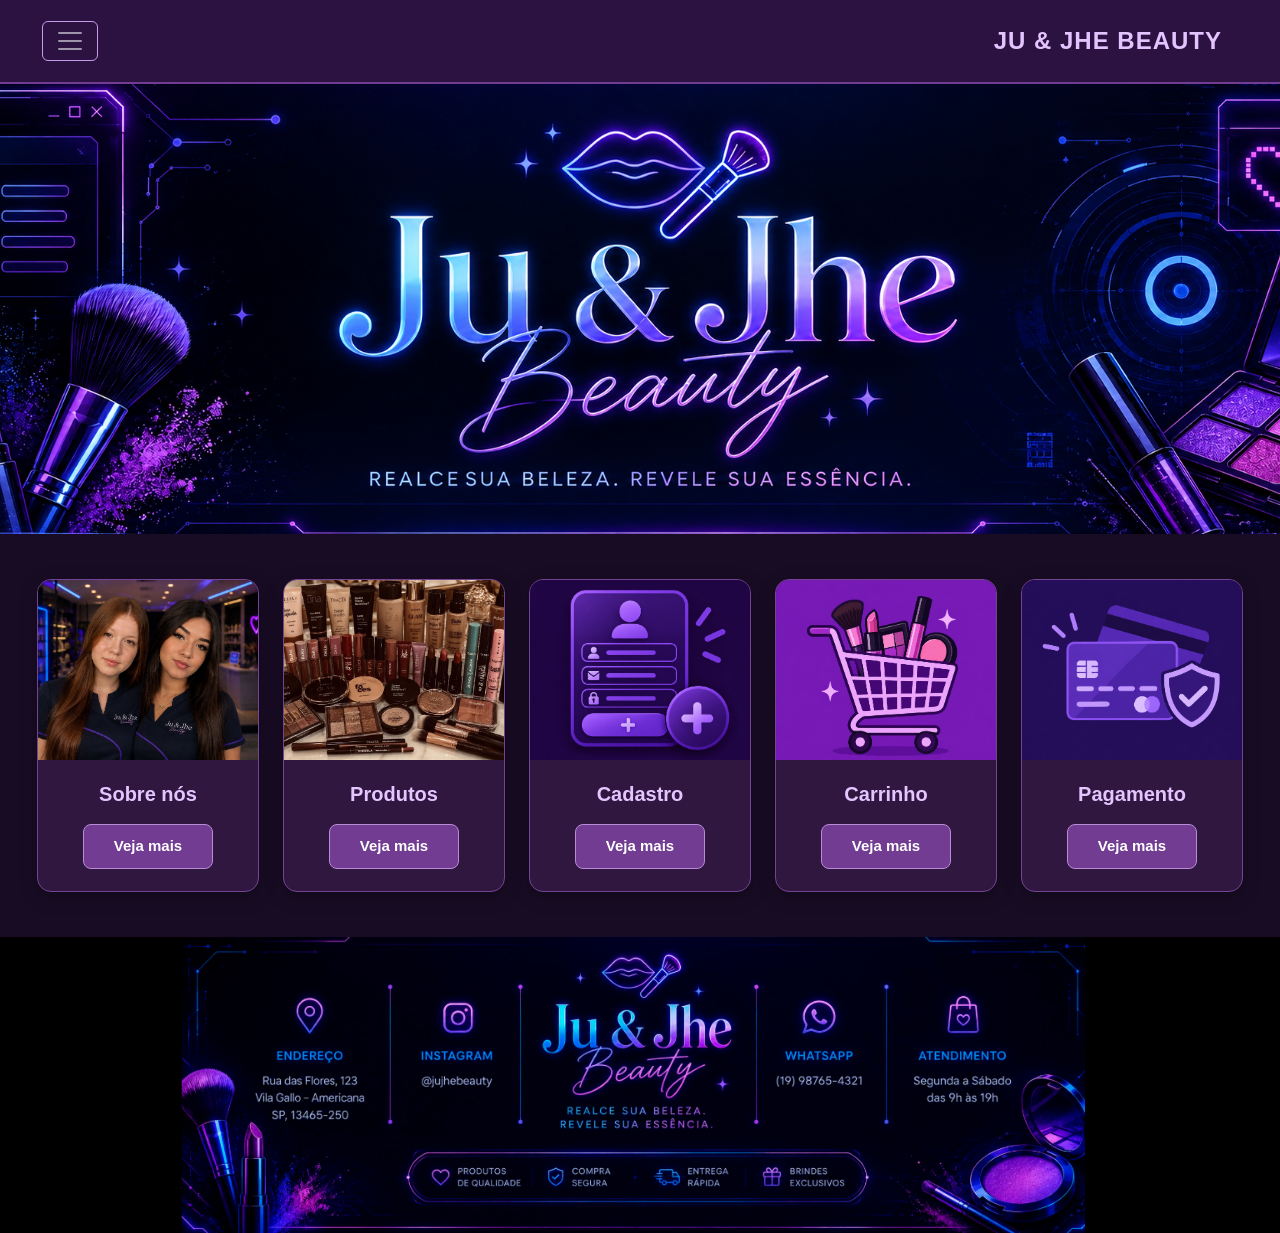
==== index.html @ 0cebe570 "pi vagner" ====
<!DOCTYPE html>
<html lang="pt-br">
<head>
    <meta charset="UTF-8">
    <meta name="viewport" content="width=device-width, initial-scale=1.0">
    <title>Ju & Jhe Beauty</title>
    <link href="https://cdn.jsdelivr.net/npm/bootstrap@5.3.8/dist/css/bootstrap.min.css"
        rel="stylesheet">
    <link rel="stylesheet" href="style.css">
</head>
<body>
    <!-- MENU -->
    <nav class="navbar navbar-dark">
        <div class="container-fluid">
            <button class="navbar-toggler" type="button"
                data-bs-toggle="offcanvas"
                data-bs-target="#menu"
                aria-controls="menu"
                aria-label="Abrir menu">
                <span class="navbar-toggler-icon"></span>
            </button>
            <a class="navbar-brand" href="index.html">
                JU & JHE BEAUTY
            </a>
            <div class="offcanvas offcanvas-end" tabindex="-1"
                id="menu" aria-labelledby="tituloMenu">
                <div class="offcanvas-header">
                    <h5 class="offcanvas-title" id="tituloMenu">
                        Menu
                    </h5>
                    <button type="button"
                        class="btn-close btn-close-white"
                        data-bs-dismiss="offcanvas"
                        aria-label="Fechar">
                    </button>
                </div>
                <div class="offcanvas-body">
                    <ul class="navbar-nav">
                        <li class="nav-item">
                            <a class="nav-link" href="index.html">Início</a>
                        </li>
                        <li class="nav-item">
                            <a class="nav-link" href="sobrenos.html">Sobre nós</a>
                        </li>
                        <li class="nav-item">
                            <a class="nav-link" href="produtos.html">Produtos</a>
                        </li>
                        <li class="nav-item">
                            <a class="nav-link" href="cadastro.html">Cadastro</a>
                        </li>
                        <li class="nav-item">
                            <a class="nav-link" href="carrinho.html">Carrinho</a>
                        </li>
                        <li class="nav-item">
                            <a class="nav-link" href="pagamento.html">Pagamento</a>
                        </li>
                    </ul>
                </div>
            </div>
        </div>
    </nav>
 
    <header class="cabecalho">
        <img src="./img/7.png" alt="Ju & Jhe Beauty" width="200px" height="100px"> 
    </header>
    <!-- CARDS -->
    <main class="espaco">
        <div class="container-fluid">
            <div class="row justify-content-center g-4">
                <!-- SOBRE NÓS -->
                <div class="col-12 col-sm-6 col-md-4 col-xl">
                    <section class="card">
                        <img src="./img/1.jpg"
                            class="card-img-top"
                            alt="Sobre nós">
                        <div class="card-body">
                            <h4 class="card-title">Sobre nós</h4>
                            <a href="sobrenos.html" class="btn-solid theme-primary">
                                Veja mais
                            </a>
                        </div>
                    </section>
                </div>
                <!-- PRODUTOS -->
                <div class="col-12 col-sm-6 col-md-4 col-xl">
                    <section class="card">
                        <img src="./img/2 (2).jpg"
                            class="card-img-top"
                            alt="Produtos de maquiagem">
                        <div class="card-body">
                            <h4 class="card-title">Produtos</h4>
                            <a href="produtos.html" class="btn-solid theme-primary">
                                Veja mais
                            </a>
                        </div>
                    </section>
                </div>
                <!-- CADASTRO -->
                <div class="col-12 col-sm-6 col-md-4 col-xl">
                    <section class="card">
                        <img src="./img/5.png"
                            class="card-img-top"
                            alt="Cadastro">
                        <div class="card-body">
                            <h4 class="card-title">Cadastro</h4>
                            <a href="cadastro.html" class="btn-solid theme-primary">
                                Veja mais
                            </a>
                        </div>
                    </section>
                </div>
                <!-- CARRINHO -->
                <div class="col-12 col-sm-6 col-md-4 col-xl">
                    <section class="card">
                        <img src="./img/3.png"
                            class="card-img-top"
                            alt="Carrinho de compras">
                        <div class="card-body">
                            <h4 class="card-title">Carrinho</h4>
                            <a href="carrinho.html" class="btn-solid theme-primary">
                                Veja mais
                            </a>
                        </div>
                    </section>
                </div>
                <!-- PAGAMENTO -->
                <div class="col-12 col-sm-6 col-md-4 col-xl">
                    <section class="card">
                        <img src="./img/4.png"
                            class="card-img-top"
                            alt="Pagamento">
                        <div class="card-body">
                            <h4 class="card-title">Pagamento</h4>
                            <a href="pagamento.html" class="btn-solid theme-primary">
                                Veja mais
                            </a>
                        </div>
                    </section>
                </div>
            </div>
        </div>
    </main>
    <!-- IMAGEM FINAL -->
    <footer class="rodape">
        <img src="./img/6.png" alt="Ju & Jhe Beauty" >
    </footer>
    <script src="https://cdn.jsdelivr.net/npm/bootstrap@5.3.8/dist/js/bootstrap.bundle.min.js"></script>
</body>
</html>
---- style.css ----
/* CONFIGURAÇÃO GERAL */
* {
    margin: 0;
    padding: 0;
    box-sizing: border-box;
}

body {
    background-color: #180c24;
    color: #ffffff;
    font-family: Arial, sans-serif;
    overflow-x: hidden;
}

/* MENU */
.navbar {
    width: 100%;
    background-color: #2b1240;
    padding: 18px 30px;
    border-bottom: 2px solid #713c91;
}

.navbar-brand {
    color: #e3c4ff !important;
    font-size: 24px;
    font-weight: bold;
    letter-spacing: 1px;
    margin-left: auto;
}

.navbar-toggler {
    border: 1px solid #c69bea;
}

.navbar-toggler:focus {
    box-shadow: 0 0 0 0.15rem #713c91;
}

/* MENU LATERAL */
.offcanvas {
    background-color: #2b1240;
    color: #ffffff;
}

.offcanvas-title {
    color: #e3c4ff;
    font-weight: bold;
}

.offcanvas .nav-link {
    color: #ffffff;
    padding: 13px 15px;
    margin-bottom: 5px;
    border-radius: 8px;
    transition: 0.3s;
}

.offcanvas .nav-link:hover {
    background-color: #54276f;
    color: #f0d9ff;
}

/* CABEÇALHO */
.cabecalho {
    width: 100%;
    height: 450px;
    overflow: hidden;
    padding: 0;
    margin: 0;
}

.cabecalho img {
    display: block;
    width: 100%;
    height: 100%;
    object-fit: cover;
    object-position: center;
}

/* ÁREA DOS CARDS */
.espaco {
    width: 100%;
    padding: 45px 25px;
    background-color: #180c24;
}

.espaco .container-fluid {
    width: 100%;
    max-width: 1600px;
    margin: 0 auto;
}

/* COLUNAS */
.espaco .row {
    align-items: stretch;
}

.espaco .row > div {
    display: flex;
}

/* CARDS */
.espaco .card {
    display: flex;
    flex-direction: column;
    width: 100%;
    height: 100%;
    background-color: #301740;
    color: #ffffff;
    border: 1px solid #754394;
    border-radius: 14px;
    overflow: hidden;
    box-shadow: 0 5px 18px rgba(0, 0, 0, 0.3);
    transition: transform 0.3s, box-shadow 0.3s;
}

.espaco .card:hover {
    transform: translateY(-5px);
    box-shadow: 0 8px 22px rgba(153, 85, 194, 0.3);
}

/* IMAGENS DOS CARDS */
.espaco .card-img-top {
    display: block;
    width: 100%;
    height: 180px;
    object-fit: cover;
}

/* CONTEÚDO DOS CARDS */
.espaco .card-body {
    display: flex;
    flex-direction: column;
    align-items: center;
    justify-content: space-between;
    flex-grow: 1;
    gap: 18px;
    padding: 22px 12px;
    text-align: center;
}

.espaco .card-title {
    color: #e4c5ff;
    font-size: 20px;
    font-weight: bold;
    margin: 0;
}

/* BOTÕES */
.espaco .btn-solid.theme-primary {
    display: inline-flex;
    justify-content: center;
    align-items: center;
    width: 130px;
    min-height: 42px;
    padding: 10px 15px;
    background-color: #713c91;
    color: #ffffff;
    border: 1px solid #b88bd6;
    border-radius: 8px;
    text-decoration: none;
    font-size: 15px;
    font-weight: bold;
    text-align: center;
    transition: 0.3s;
}

.espaco .btn-solid.theme-primary:hover {
    background-color: #a66bc7;
    color: #180c24;
    border-color: #d8b4f2;
    transform: scale(1.04);
}

/* IMAGEM FINAL */
.rodape {
    width: 100%;
    margin: 0;
    padding: 0;
    height:80%;
}

.rodape img {
    display: block;
    width: 100%;
    height: auto;
}

/* TABLETS */
@media (max-width: 1199px) {
    .espaco {
        padding: 35px 20px;
    }

    .espaco .card-img-top {
        height: 190px;
    }
}

/* CELULARES */
@media (max-width: 768px) {
    .navbar {
        padding: 15px 20px;
    }

    .navbar-brand {
        font-size: 20px;
    }

    .cabecalho {
        height: 300px;
    }

    .espaco {
        padding: 30px 15px;
    }

    .espaco .card-img-top {
        height: 200px;
    }
}

/* CELULARES PEQUENOS */
@media (max-width: 480px) {
    .navbar-brand {
        font-size: 18px;
    }

    .cabecalho {
        height: 230px;
    }

    .espaco .card-img-top {
        height: 190px;
    }

    .espaco .card-title {
        font-size: 19px;
    }
}
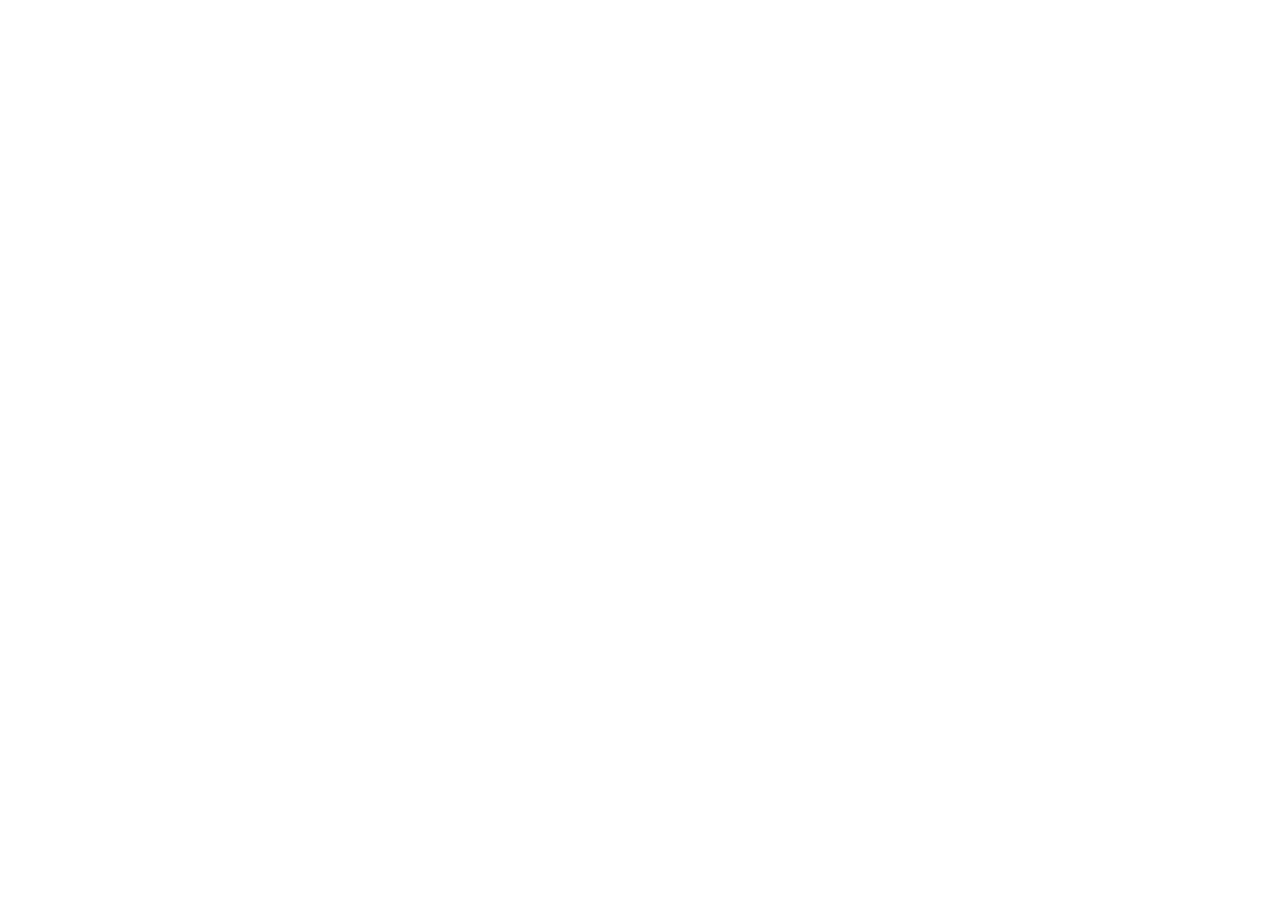
==== commit ad16f05d: "pi" ====
--- a/index.html
+++ b/index.html
@@ -1,150 +1,29 @@
 <!DOCTYPE html>
-<html lang="pt-br">
+<html lang="en">
 <head>
     <meta charset="UTF-8">
     <meta name="viewport" content="width=device-width, initial-scale=1.0">
-    <title>Ju & Jhe Beauty</title>
-    <link href="https://cdn.jsdelivr.net/npm/bootstrap@5.3.8/dist/css/bootstrap.min.css"
-        rel="stylesheet">
-    <link rel="stylesheet" href="style.css">
+    <link href="https://cdn.jsdelivr.net/npm/bootstrap@6.0.0-alpha.1/dist/css/bootstrap.min.css" rel="stylesheet" integrity="sha384-B/GM4XqrwHnWXNOWMbloTmrYXZg10cakYGmpfsR/bbzQ6JAJI4ihuyADKLnBgrCe" crossorigin="anonymous">
+    <title>PI</title>
+    
 </head>
 <body>
-    <!-- MENU -->
-    <nav class="navbar navbar-dark">
-        <div class="container-fluid">
-            <button class="navbar-toggler" type="button"
-                data-bs-toggle="offcanvas"
-                data-bs-target="#menu"
-                aria-controls="menu"
-                aria-label="Abrir menu">
-                <span class="navbar-toggler-icon"></span>
-            </button>
-            <a class="navbar-brand" href="index.html">
-                JU & JHE BEAUTY
-            </a>
-            <div class="offcanvas offcanvas-end" tabindex="-1"
-                id="menu" aria-labelledby="tituloMenu">
-                <div class="offcanvas-header">
-                    <h5 class="offcanvas-title" id="tituloMenu">
-                        Menu
-                    </h5>
-                    <button type="button"
-                        class="btn-close btn-close-white"
-                        data-bs-dismiss="offcanvas"
-                        aria-label="Fechar">
-                    </button>
-                </div>
-                <div class="offcanvas-body">
-                    <ul class="navbar-nav">
-                        <li class="nav-item">
-                            <a class="nav-link" href="index.html">Início</a>
-                        </li>
-                        <li class="nav-item">
-                            <a class="nav-link" href="sobrenos.html">Sobre nós</a>
-                        </li>
-                        <li class="nav-item">
-                            <a class="nav-link" href="produtos.html">Produtos</a>
-                        </li>
-                        <li class="nav-item">
-                            <a class="nav-link" href="cadastro.html">Cadastro</a>
-                        </li>
-                        <li class="nav-item">
-                            <a class="nav-link" href="carrinho.html">Carrinho</a>
-                        </li>
-                        <li class="nav-item">
-                            <a class="nav-link" href="pagamento.html">Pagamento</a>
-                        </li>
-                    </ul>
-                </div>
-            </div>
-        </div>
-    </nav>
- 
-    <header class="cabecalho">
-        <img src="./img/7.png" alt="Ju & Jhe Beauty" width="200px" height="100px"> 
-    </header>
-    <!-- CARDS -->
-    <main class="espaco">
-        <div class="container-fluid">
-            <div class="row justify-content-center g-4">
-                <!-- SOBRE NÓS -->
-                <div class="col-12 col-sm-6 col-md-4 col-xl">
-                    <section class="card">
-                        <img src="./img/1.jpg"
-                            class="card-img-top"
-                            alt="Sobre nós">
-                        <div class="card-body">
-                            <h4 class="card-title">Sobre nós</h4>
-                            <a href="sobrenos.html" class="btn-solid theme-primary">
-                                Veja mais
-                            </a>
-                        </div>
-                    </section>
-                </div>
-                <!-- PRODUTOS -->
-                <div class="col-12 col-sm-6 col-md-4 col-xl">
-                    <section class="card">
-                        <img src="./img/2 (2).jpg"
-                            class="card-img-top"
-                            alt="Produtos de maquiagem">
-                        <div class="card-body">
-                            <h4 class="card-title">Produtos</h4>
-                            <a href="produtos.html" class="btn-solid theme-primary">
-                                Veja mais
-                            </a>
-                        </div>
-                    </section>
-                </div>
-                <!-- CADASTRO -->
-                <div class="col-12 col-sm-6 col-md-4 col-xl">
-                    <section class="card">
-                        <img src="./img/5.png"
-                            class="card-img-top"
-                            alt="Cadastro">
-                        <div class="card-body">
-                            <h4 class="card-title">Cadastro</h4>
-                            <a href="cadastro.html" class="btn-solid theme-primary">
-                                Veja mais
-                            </a>
-                        </div>
-                    </section>
-                </div>
-                <!-- CARRINHO -->
-                <div class="col-12 col-sm-6 col-md-4 col-xl">
-                    <section class="card">
-                        <img src="./img/3.png"
-                            class="card-img-top"
-                            alt="Carrinho de compras">
-                        <div class="card-body">
-                            <h4 class="card-title">Carrinho</h4>
-                            <a href="carrinho.html" class="btn-solid theme-primary">
-                                Veja mais
-                            </a>
-                        </div>
-                    </section>
-                </div>
-                <!-- PAGAMENTO -->
-                <div class="col-12 col-sm-6 col-md-4 col-xl">
-                    <section class="card">
-                        <img src="./img/4.png"
-                            class="card-img-top"
-                            alt="Pagamento">
-                        <div class="card-body">
-                            <h4 class="card-title">Pagamento</h4>
-                            <a href="pagamento.html" class="btn-solid theme-primary">
-                                Veja mais
-                            </a>
-                        </div>
-                    </section>
-                </div>
-            </div>
-        </div>
-    </main>
-    <!-- IMAGEM FINAL -->
-    <footer class="rodape">
-        <img src="./img/6.png" alt="Ju & Jhe Beauty" >
-    </footer>
-    <script src="https://cdn.jsdelivr.net/npm/bootstrap@5.3.8/dist/js/bootstrap.bundle.min.js"></script>
+    
+
+
+
+
+
+
+
+
+
+
+
+
+
+
+    
+    <script type="module" src="https://cdn.jsdelivr.net/npm/bootstrap@6.0.0-alpha.1/dist/js/bootstrap.bundle.min.js" integrity="sha384-1a/pXj49ZQ1aHEmrJ+gMw1otqoVsYwlEnlD8mIfY2TV03r20Y0CN7uqx1tQogjPL" crossorigin="anonymous"></script>
 </body>
-</html>
- +</html>
